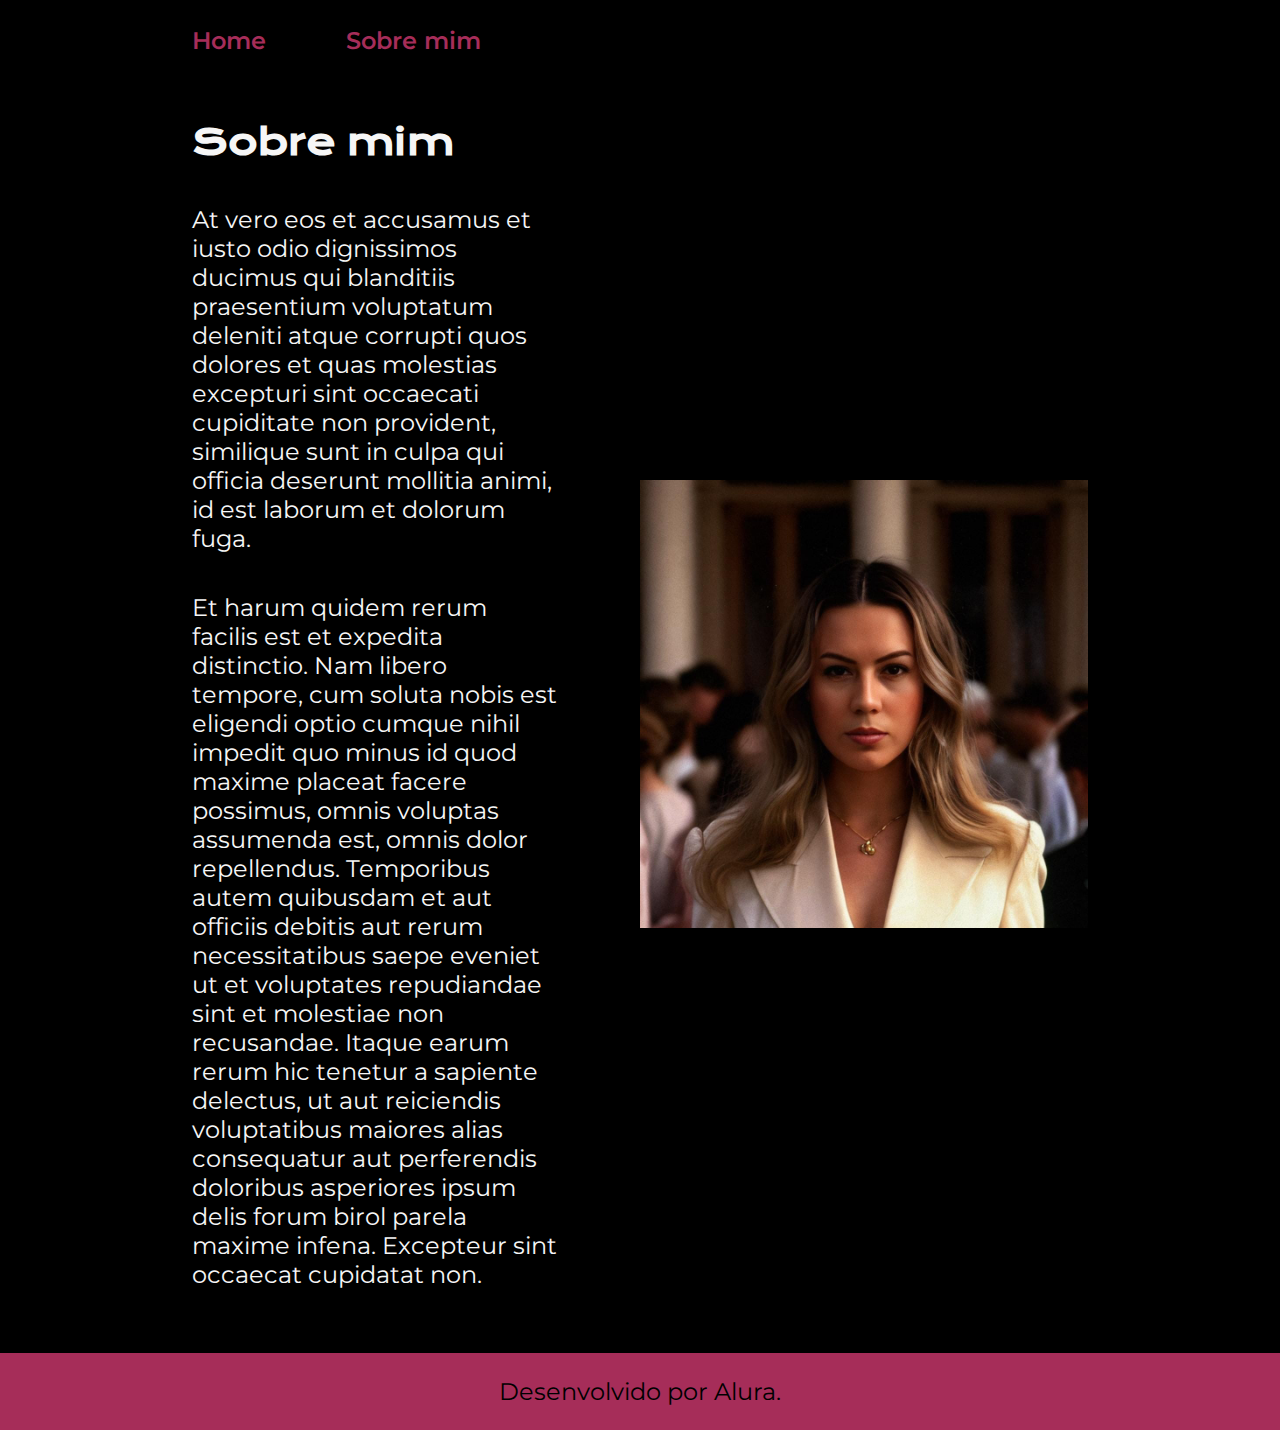
==== index-sobre.html @ b788e3c6 "first commit" ====
<!DOCTYPE html>
<html lang="pt-br">

<head>
    <meta charset="UTF-8">
    <meta http-equiv="X-UA-Compatible" content="IE=edge">
    <meta name="viewport" content="width=device-width, initial-scale=1.0">
    <title>Sobre mim</title>
    <link rel="stylesheet" href="Style.css">
</head>

<body>
    <header class="cabecalho">
        <nav class="cabecalho__menu">
            <a class="cabecalho__menu__link" href="index.html">Home</a>
            <a class="cabecalho__menu__link" href="about.html">Sobre mim</a>
        </nav>
    </header>

    <main class="apresentacao">
        <section class="apresentacao__conteudo">
            <h1 class="apresentacao__conteudo__titulo">Sobre mim</h1>
            <p class="apresentacao__conteudo__texto">At vero eos et accusamus et iusto odio dignissimos ducimus qui blanditiis praesentium voluptatum deleniti
                atque corrupti quos dolores et quas molestias excepturi sint occaecati cupiditate non provident,
                similique sunt in culpa qui officia deserunt mollitia animi, id est laborum et dolorum fuga.
            </p>
            <p class="apresentacao__conteudo__texto">
                Et harum quidem rerum facilis est et expedita distinctio. Nam libero tempore, cum soluta nobis est
                eligendi optio cumque nihil impedit quo minus id quod maxime placeat facere possimus, omnis voluptas
                assumenda est, omnis dolor repellendus. Temporibus autem quibusdam et aut officiis debitis aut rerum
                necessitatibus saepe eveniet ut et voluptates repudiandae sint et molestiae non recusandae. Itaque earum
                rerum hic tenetur a sapiente delectus, ut aut reiciendis voluptatibus maiores alias consequatur aut
                perferendis doloribus asperiores ipsum delis forum birol parela maxime infena. Excepteur sint occaecat
                cupidatat non.</p>
        </section>
        <img class="apresentacao__imagem" src="fotos/WhatsApp Image 2025-01-11 at 20.21.25.jpeg" alt="foto Sonia wikokal pires">
    </main>

    <footer class="rodape">
        <p>Desenvolvido por Alura.</p>
    </footer>
</body>

</html>
---- Style.css ----
@import url('https://fonts.googleapis.com/css2?family=Krona+One&family=Montserrat:wght@400;600&display=swap');

:root {
    --cor-primaria: #000000;
    --cor-secundaria: #F6F6F6;
    --cor-terciaria: #A62D59;
    --cor-hover: #272727;

    --fonte-primaria: 'Krona One', sans-serif;
    --fonte-secundaria: 'Montserrat', sans-serif;
}
*{
    margin: 0;
    padding: 0;
}

body{
    box-sizing: border-box;
    background-color: var(--cor-primaria);
    color: var(--cor-secundaria);
}
.cabecalho{
    padding: 2% 0% 0% 15%;
}
.cabecalho__menu{
    display: flex;
    gap: 80px;
}
.cabecalho__menu__link{
    font-family: var(--fonte-secundaria);
    font-size: 1.5rem;
    font-weight: 600;
    color: var(--cor-terciaria);
    text-decoration: none;
}
.apresentacao{
    padding: 5% 15%;
    display: flex;
    align-items: center;
    justify-content: space-between;
    gap: 82px;
}
.apresentacao__conteudo{
    width: 50%;
    display: flex;
    flex-direction: column;
    gap: 40px;
}

.apresentacao__conteudo__titulo{
    font-size: 2.25rem;
    font-family: var(--fonte-primaria);
}
.titulo-destaque{
    color: var(--cor-terciaria);
}
.apresentacao__conteudo__texto{
    font-size: 1.5rem;
    font-family: var(--fonte-secundaria);
}

.apresentacao__links{
    display: flex;
    flex-direction: column;
    justify-content: space-between;
    align-items: center;
    gap: 32px;
}
.apresentacao__links__subtitulo{
    font-family: var(--fonte-primaria);
    font-weight: 400;
    font-size: 1.5rem;
}
.apresentacao__links__navegacao{
    display: flex;
    justify-content: center;
    gap: 16px;
    border: 2px solid var(--cor-terciaria);
    width: 50%;
    text-align: center;
    border-radius: 8px;
    font-size: 1.5rem;
    font-weight: 600;
    padding: 21.5px 0;
    text-decoration: none;
    color: var(--cor-secundaria);
    font-family: var(--fonte-secundaria);
}
.apresentacao__links__link:hover{
    background-color: var(--cor-hover);
}
.apresentacao__imagem{
    width: 50%;
}
.rodape{
    color: var(--cor-primaria);
    background-color: var(--cor-terciaria);
    padding: 24px;
    text-align: center;
    font-family: var(--fonte-secundaria);
    font-size: 1.5rem;
    font-weight: 400;
}

@media (max-width: 1200px) {
    .cabecalho{
         padding: 10%;  
    }
    .cabecalho__menu{
        justify-content: center;
    }
    .apresentacao{
        flex-direction: column-reverse;
    }
    
}
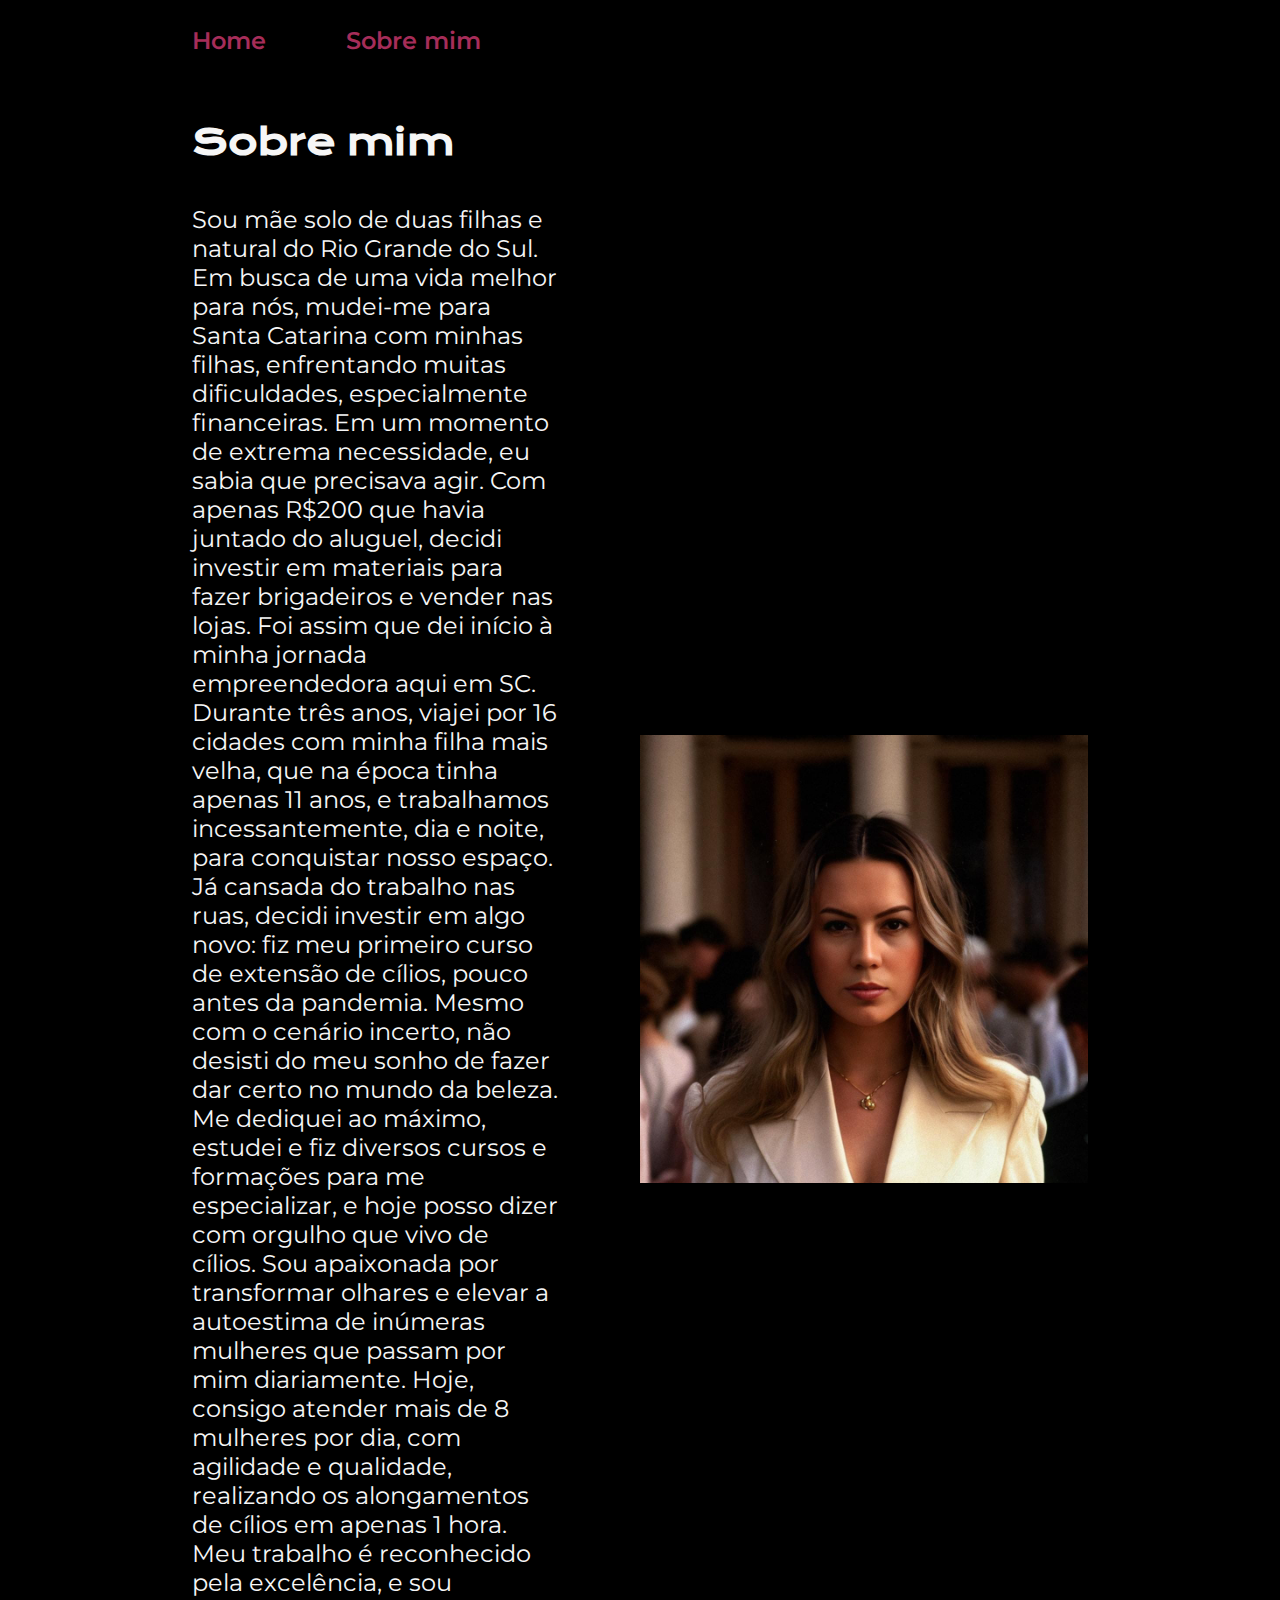
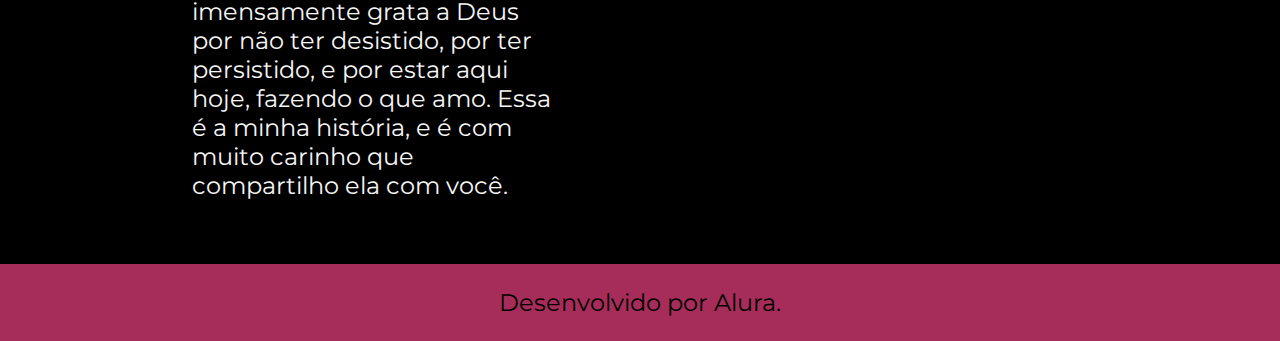
==== commit 69dd98f9: "mudança no sobre mim" ====
--- a/index-sobre.html
+++ b/index-sobre.html
@@ -20,18 +20,14 @@
     <main class="apresentacao">
         <section class="apresentacao__conteudo">
             <h1 class="apresentacao__conteudo__titulo">Sobre mim</h1>
-            <p class="apresentacao__conteudo__texto">At vero eos et accusamus et iusto odio dignissimos ducimus qui blanditiis praesentium voluptatum deleniti
-                atque corrupti quos dolores et quas molestias excepturi sint occaecati cupiditate non provident,
-                similique sunt in culpa qui officia deserunt mollitia animi, id est laborum et dolorum fuga.
+            <p class="apresentacao__conteudo__texto">
+                Sou mãe solo de duas filhas e natural do Rio Grande do Sul. Em busca de uma vida melhor para nós, mudei-me para Santa Catarina com minhas filhas, enfrentando muitas dificuldades, especialmente financeiras. Em um momento de extrema necessidade, eu sabia que precisava agir. Com apenas R$200 que havia juntado do aluguel, decidi investir em materiais para fazer brigadeiros e vender nas lojas. Foi assim que dei início à minha jornada empreendedora aqui em SC.
+                Durante três anos, viajei por 16 cidades com minha filha mais velha, que na época tinha apenas 11 anos, e trabalhamos incessantemente, dia e noite, para conquistar nosso espaço. Já cansada do trabalho nas ruas, decidi investir em algo novo: fiz meu primeiro curso de extensão de cílios, pouco antes da pandemia. Mesmo com o cenário incerto, não desisti do meu sonho de fazer dar certo no mundo da beleza.
+                Me dediquei ao máximo, estudei e fiz diversos cursos e formações para me especializar, e hoje posso dizer com orgulho que vivo de cílios. Sou apaixonada por transformar olhares e elevar a autoestima de inúmeras mulheres que passam por mim diariamente.
+                Hoje, consigo atender mais de 8 mulheres por dia, com agilidade e qualidade, realizando os alongamentos de cílios em apenas 1 hora. Meu trabalho é reconhecido pela excelência, e sou imensamente grata a Deus por não ter desistido, por ter persistido, e por estar aqui hoje, fazendo o que amo.
+                
+                Essa é a minha história, e é com muito carinho que compartilho ela com você.
             </p>
-            <p class="apresentacao__conteudo__texto">
-                Et harum quidem rerum facilis est et expedita distinctio. Nam libero tempore, cum soluta nobis est
-                eligendi optio cumque nihil impedit quo minus id quod maxime placeat facere possimus, omnis voluptas
-                assumenda est, omnis dolor repellendus. Temporibus autem quibusdam et aut officiis debitis aut rerum
-                necessitatibus saepe eveniet ut et voluptates repudiandae sint et molestiae non recusandae. Itaque earum
-                rerum hic tenetur a sapiente delectus, ut aut reiciendis voluptatibus maiores alias consequatur aut
-                perferendis doloribus asperiores ipsum delis forum birol parela maxime infena. Excepteur sint occaecat
-                cupidatat non.</p>
         </section>
         <img class="apresentacao__imagem" src="fotos/WhatsApp Image 2025-01-11 at 20.21.25.jpeg" alt="foto Sonia wikokal pires">
     </main>
--- a/Style.css
+++ b/Style.css
@@ -104,13 +104,16 @@
 
 @media (max-width: 1200px) {
     .cabecalho{
-         padding: 10%;  
-    }
-    .cabecalho__menu{
-        justify-content: center;
-    }
+        padding: 10%;  
+   }
+   .cabecalho__menu{
+    justify-content: center;
+}
     .apresentacao{
         flex-direction: column-reverse;
+        padding: 5%;
     }
-    
+   .apresentacao__conteudo {
+    width: auto;
+   }
 }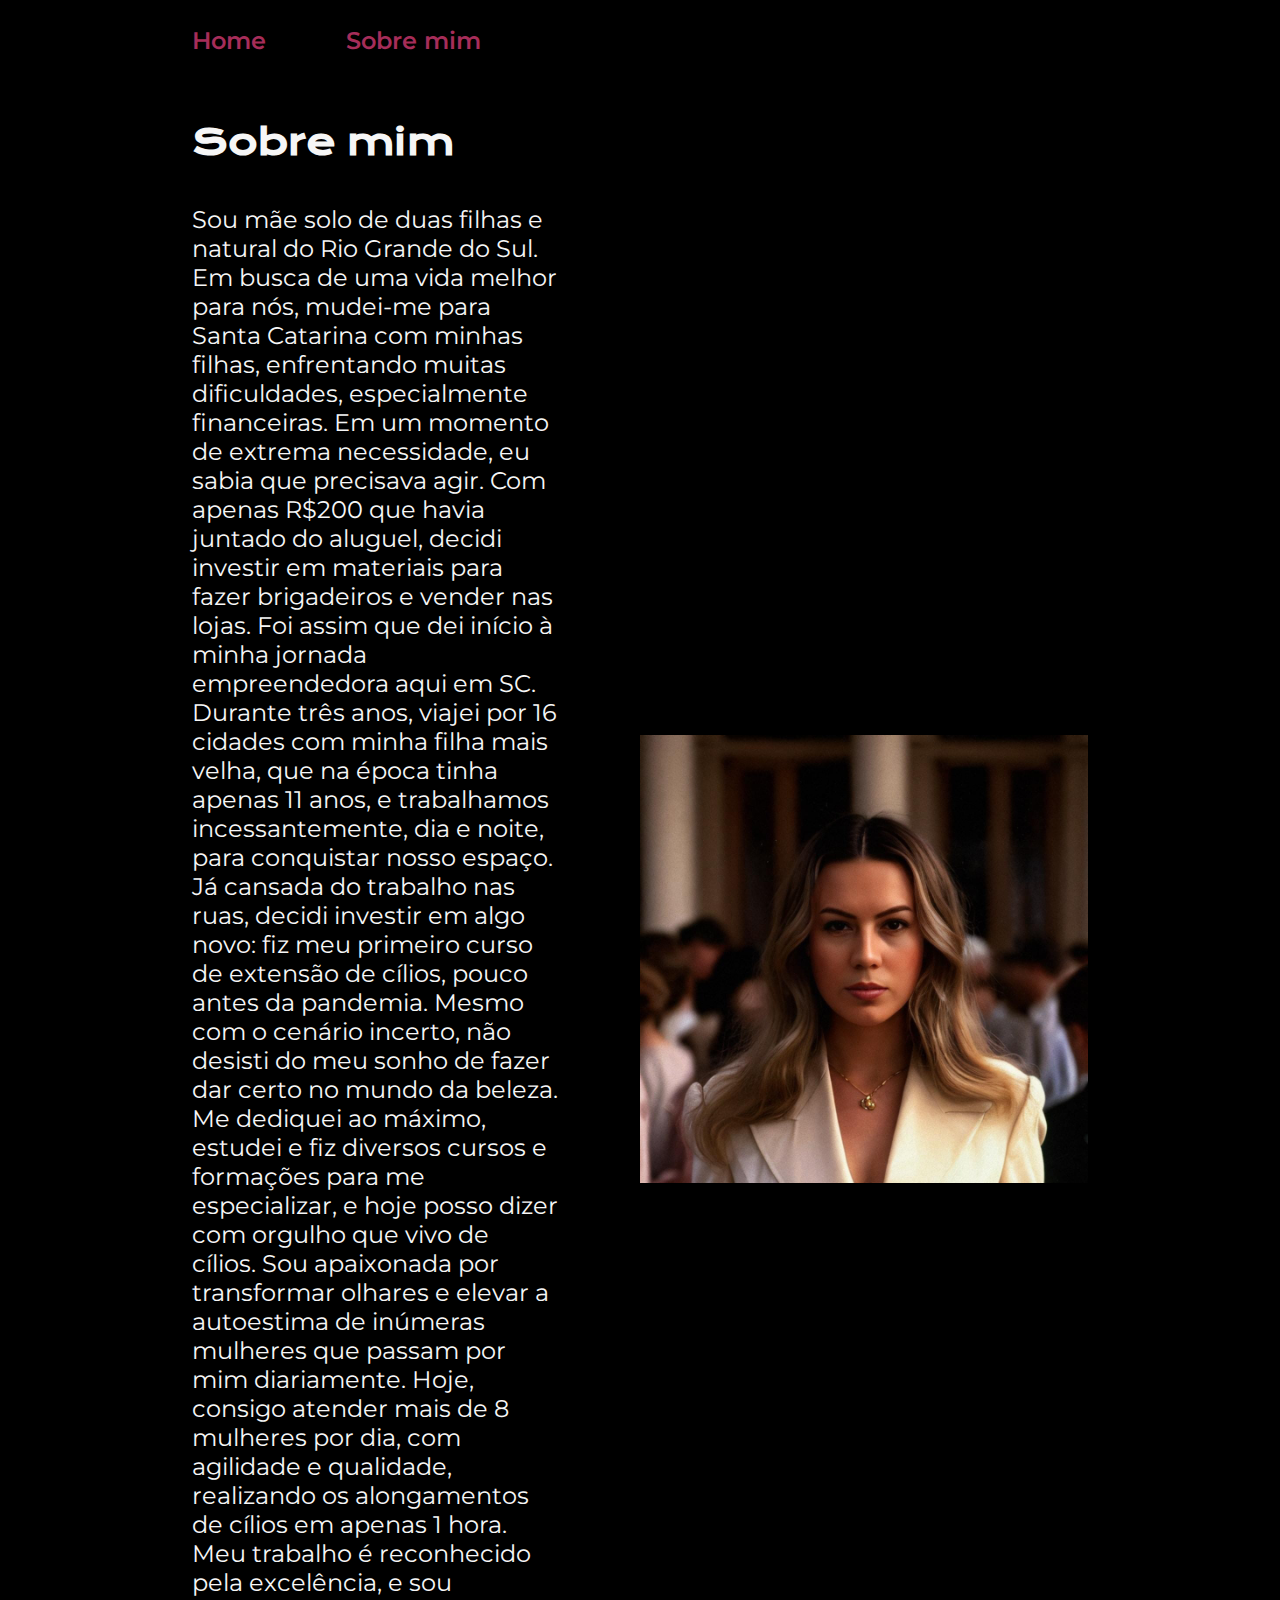
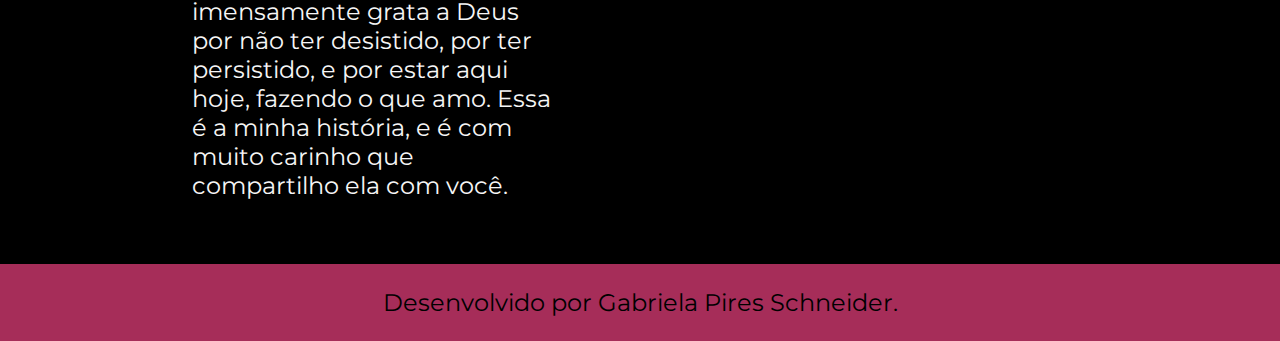
==== commit a88036aa: "ajuste de bugs" ====
--- a/index-sobre.html
+++ b/index-sobre.html
@@ -13,7 +13,7 @@
     <header class="cabecalho">
         <nav class="cabecalho__menu">
             <a class="cabecalho__menu__link" href="index.html">Home</a>
-            <a class="cabecalho__menu__link" href="about.html">Sobre mim</a>
+            <a class="cabecalho__menu__link" href="index-sobre.html">Sobre mim</a>
         </nav>
     </header>
 
@@ -33,7 +33,7 @@
     </main>
 
     <footer class="rodape">
-        <p>Desenvolvido por Alura.</p>
+        <p>Desenvolvido por Gabriela Pires Schneider.</p>
     </footer>
 </body>
 
